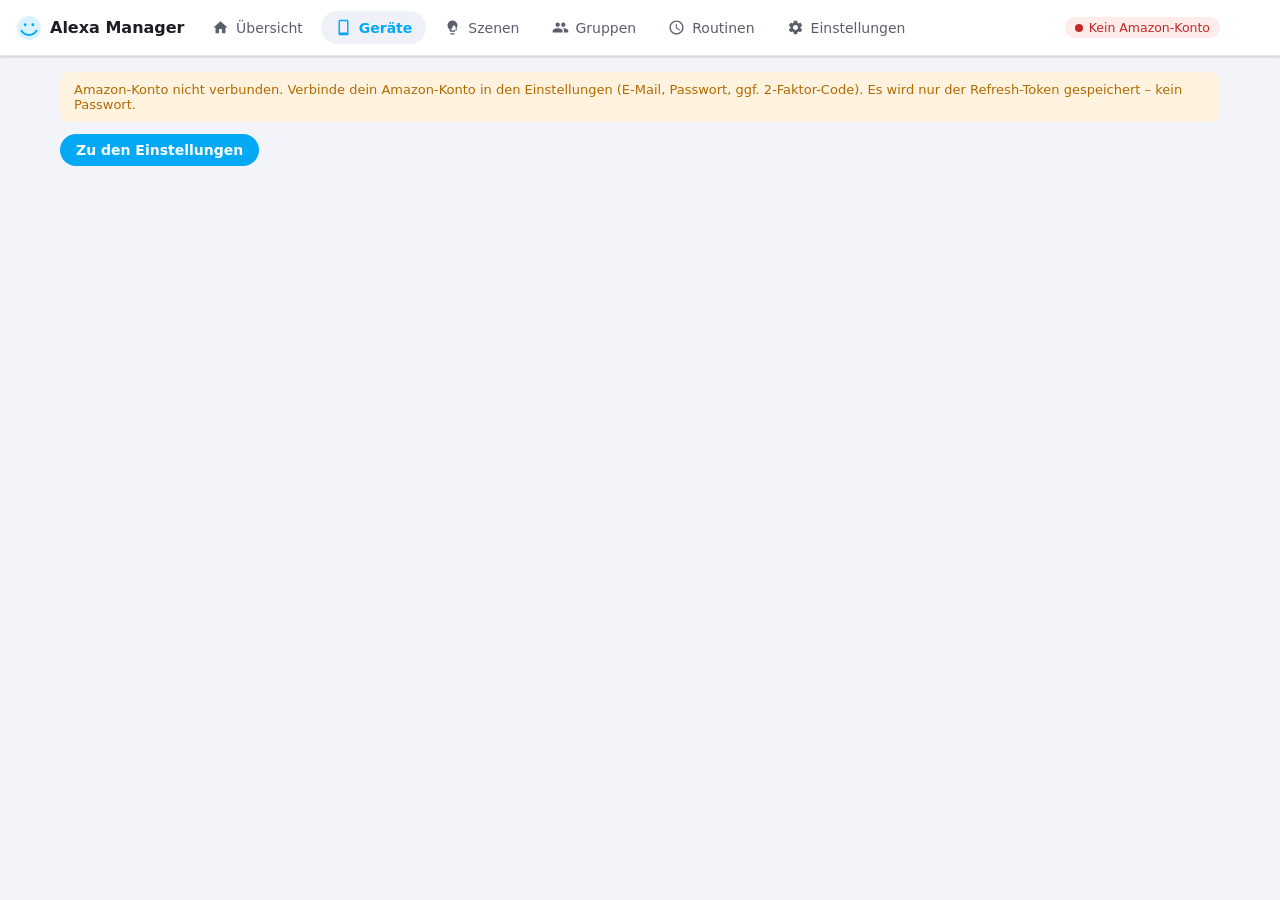
==== alexa-manager/rootfs/app/static/index.html @ fdf74951 "Repo als App-Repository umgebaut: Manifest + Add-on in alexa-manager/" ====
<!doctype html>
<html lang="de">
<head>
<meta charset="utf-8">
<meta name="viewport" content="width=device-width, initial-scale=1">
<title>Alexa Manager</title>
<script>
// Vor dem Body-Render: HA-Theme aus dem Parent-iFrame (gleiche Origin)
// auslesen, damit das Panel beim ersten Klick schon im korrekten
// Design laedt (sonst flackert das helle Default-Theme kurz durch).
(function () {
  try {
    if ((localStorage.getItem("am_theme") || "") === "dark")
      document.documentElement.setAttribute("data-theme", "dark");
    var p = window.parent;
    if (!p || p === window || !p.document) return;
    var el = p.document.body || p.document.documentElement;
    var bg = getComputedStyle(el).getPropertyValue("--primary-background-color").trim();
    if (!bg) return;
    var m = bg.match(/rgba?\(\s*(\d+)[\s,]+(\d+)[\s,]+(\d+)/), r, g, b;
    if (m) { r = +m[1]; g = +m[2]; b = +m[3]; }
    else {
      var h = bg.replace(/^#/, "");
      if (h.length === 3) h = h[0] + h[0] + h[1] + h[1] + h[2] + h[2];
      if (h.length < 6) return;
      r = parseInt(h.slice(0, 2), 16); g = parseInt(h.slice(2, 4), 16); b = parseInt(h.slice(4, 6), 16);
      if (isNaN(r) || isNaN(g) || isNaN(b)) return;
    }
    if ((0.299 * r + 0.587 * g + 0.114 * b) / 255 < 0.5)
      document.documentElement.setAttribute("data-theme", "dark");
  } catch (e) { /* Parent nicht lesbar - JS-Fallback greift */ }
})();
</script>
<link rel="icon" href="data:image/svg+xml,%3Csvg xmlns='http://www.w3.org/2000/svg' viewBox='0 0 24 24'%3E%3Ccircle cx='12' cy='12' r='11' fill='%2303a9f4'/%3E%3Cpath d='M5 14.5c1.8 2.6 4.2 3.9 7 3.9s5.2-1.3 7-3.9' stroke='%23fff' stroke-width='1.8' fill='none' stroke-linecap='round'/%3E%3C/svg%3E">
<link rel="stylesheet" href="style.css?v=1.1.19">
</head>
<body>
<header id="topbar">
  <div class="brand">
    <span class="brand-icon" id="brandIcon"></span>
    <span class="brand-title">Alexa Manager</span>
  </div>
  <nav id="tabs"></nav>
  <div class="topbar-right">
    <span id="sessionChip" class="chip hidden"></span>
    <button class="icon-btn" id="themeBtn" title="Theme wechseln" aria-label="Theme wechseln"></button>
  </div>
</header>
<main id="content"></main>
<aside id="drawer" class="drawer hidden">
  <div class="drawer-head">
    <span id="drawerTitle"></span>
    <button class="icon-btn" id="drawerClose" aria-label="Schließen"></button>
  </div>
  <div id="drawerBody" class="drawer-body"></div>
</aside>
<div id="dialogRoot" class="hidden"></div>
<div id="toastRoot"></div>
<script src="app.js?v=1.1.19"></script>
</body>
</html>
---- alexa-manager/rootfs/app/static/style.css ----
/* Alexa Manager - HA-Style (Material, Light/Dark) */

:root {
  --primary: #03a9f4;
  --primary-contrast: #ffffff;
  --bg: #f2f4f9;
  --card: #ffffff;
  --text: #1c1e24;
  --text-2: #5a5f6b;
  --line: #e3e6ee;
  --success: #1b873f;
  --success-bg: #e3f4ea;
  --warn: #b26a00;
  --warn-bg: #fff3e0;
  --error: #c62828;
  --error-bg: #fdecea;
  --chip-bg: #eef1f7;
  --shadow: 0 1px 3px rgba(20, 24, 40, .12), 0 1px 2px rgba(20, 24, 40, .08);
  --radius: 12px;
  color-scheme: light;
}

[data-theme="dark"] {
  --primary: #4fc3f7;
  --primary-contrast: #06222e;
  --bg: #0f1318;
  --card: #1a2029;
  --text: #e6e9ef;
  --text-2: #9aa3b2;
  --line: #2a3140;
  --success: #69d08a;
  --success-bg: #14321f;
  --warn: #f0b04e;
  --warn-bg: #38290f;
  --error: #f28b82;
  --error-bg: #3a1a17;
  --chip-bg: #242c3a;
  --shadow: 0 1px 3px rgba(0, 0, 0, .5);
  color-scheme: dark;
}

* { box-sizing: border-box; }
html, body { margin: 0; height: 100%; }
body {
  font-family: "Segoe UI", Roboto, system-ui, -apple-system, sans-serif;
  font-size: 14px;
  background: var(--bg);
  color: var(--text);
  display: flex;
  flex-direction: column;
  overflow: hidden;
}

button {
  font: inherit;
  cursor: pointer;
  border: none;
  background: none;
  color: inherit;
}
button:disabled { opacity: .45; cursor: not-allowed; }

/* ---------- Topbar ---------- */
#topbar {
  position: sticky; top: 0; z-index: 40;
  flex: none; height: 56px;
  display: flex; align-items: center; gap: 12px;
  padding: 0 16px;
  background: var(--card);
  border-bottom: 1px solid var(--line);
  box-shadow: var(--shadow);
}
.brand { display: flex; align-items: center; gap: 8px; min-width: 170px; }
.brand-icon { display: inline-flex; color: var(--primary); }
.brand-title { font-size: 16px; font-weight: 600; }
#tabs { display: flex; gap: 4px; flex: 1; overflow-x: auto; }
.tab-btn {
  padding: 8px 14px; border-radius: 20px;
  color: var(--text-2); white-space: nowrap;
  display: inline-flex; align-items: center; gap: 7px;
}
.tab-btn:hover { background: var(--chip-bg); }
.tab-btn.active { background: var(--chip-bg); color: var(--primary); font-weight: 600; }
.topbar-right { display: flex; align-items: center; gap: 8px; }

/* ---------- Chips ---------- */
.chip {
  display: inline-flex; align-items: center; gap: 6px;
  padding: 3px 10px; border-radius: 14px;
  background: var(--chip-bg); color: var(--text-2);
  font-size: 12.5px; white-space: nowrap;
}
.chip .dot { width: 8px; height: 8px; border-radius: 50%; background: var(--text-2); }
.chip.ok { color: var(--success); background: var(--success-bg); }
.chip.ok .dot { background: var(--success); }
.chip.err { color: var(--error); background: var(--error-bg); }
.chip.err .dot { background: var(--error); }
.chip.warn { color: var(--warn); background: var(--warn-bg); }

/* ---------- Layout ---------- */
main { flex: 1; overflow-y: auto; padding: 16px 20px 40px; max-width: 1200px; width: 100%; margin: 0 auto; }
.page-head { display: flex; align-items: center; gap: 10px; margin: 0 0 10px; }
.page-head h1 { font-size: 20px; margin: 0; font-weight: 600; }
.page-head .spacer { flex: 1; }
.page-head .actions { display: flex; gap: 8px; }

.card {
  background: var(--card);
  border-radius: var(--radius);
  box-shadow: var(--shadow);
  border: 1px solid var(--line);
  padding: 14px 16px;
  margin-bottom: 14px;
}
.card h2 { margin: 0 0 10px; font-size: 15px; font-weight: 600; }
.card .sub { color: var(--text-2); font-size: 13px; }

.grid { display: grid; gap: 14px; }
.grid.cols-4 { grid-template-columns: repeat(auto-fit, minmax(170px, 1fr)); }
.stat {
  background: var(--card); border-radius: var(--radius);
  border: 1px solid var(--line); box-shadow: var(--shadow);
  padding: 14px 16px;
}
.stat .num { font-size: 26px; font-weight: 700; }
.stat .lbl { color: var(--text-2); font-size: 13px; margin-top: 2px; }

/* ---------- Buttons ---------- */
.btn {
  display: inline-flex; align-items: center; gap: 7px;
  padding: 8px 16px; border-radius: 20px;
  background: var(--primary); color: var(--primary-contrast);
  font-weight: 600;
}
.btn:hover { filter: brightness(1.08); }
.btn.secondary { background: var(--chip-bg); color: var(--text); }
.btn.danger { background: var(--error); color: #fff; }
.btn.danger.secondary { background: var(--error-bg); color: var(--error); }
.btn.small { padding: 5px 12px; font-size: 13px; }
.icon-btn {
  display: inline-flex; align-items: center; justify-content: center;
  width: 36px; height: 36px; border-radius: 50%;
  color: var(--text-2);
}
.icon-btn:hover { background: var(--chip-bg); color: var(--text); }
.icon-btn.danger { color: var(--error); }
.icon-btn.danger:hover { background: var(--error-bg); }

/* ---------- Tabellen/Listen ---------- */
table.list { width: 100%; border-collapse: collapse; }
table.list td { padding: 10px 8px; border-bottom: 1px solid var(--line); vertical-align: middle; }
table.list tr.clickable { cursor: pointer; }
table.list tr.clickable:hover { background: var(--chip-bg); }
table.list td.main-cell { display: flex; align-items: center; gap: 12px; }
.cell-icon {
  width: 38px; height: 38px; border-radius: 10px;
  background: var(--chip-bg); display: inline-flex;
  align-items: center; justify-content: center;
  color: var(--text-2); flex: none;
}
.cell-title { font-weight: 600; }
.cell-sub { color: var(--text-2); font-size: 12.5px; margin-top: 1px; }
td.muted { color: var(--text-2); font-size: 13px; }
td.right { text-align: right; }

/* ---------- Kompakte Geräte-Tabelle (Aura-Device-Master-Style) ---------- */
.card.table-card { padding: 0; overflow-x: auto; }
table.list.compact { min-width: 900px; }
table.list.compact thead th {
  text-align: left; font-size: 11.5px; font-weight: 600;
  text-transform: uppercase; letter-spacing: .4px;
  color: var(--text-2); padding: 9px 12px;
  border-bottom: 1px solid var(--line); white-space: nowrap;
}
table.list.compact thead th.right { text-align: right; }
table.list.compact thead th.sortable { cursor: pointer; user-select: none; }
table.list.compact thead th.sortable:hover { color: var(--text); }
.sort-ar { font-weight: 700; color: var(--primary); }
table.list.compact td { padding: 7px 12px; font-size: 13px; }
table.list.compact td.c-name { font-weight: 600; white-space: nowrap; }
table.list.compact td.c-desc { color: var(--text-2); font-size: 12.5px; max-width: 340px; }
table.list.compact td.c-desc span {
  display: block; overflow: hidden; text-overflow: ellipsis;
  display: -webkit-box; -webkit-line-clamp: 2; -webkit-box-orient: vertical;
}
.badge {
  display: inline-block; padding: 2px 9px; border-radius: 10px;
  background: var(--chip-bg); color: var(--text-2);
  font-size: 10.5px; font-weight: 600; letter-spacing: .4px;
  text-transform: uppercase; white-space: nowrap;
}
.st-main { font-size: 12.5px; font-weight: 600; color: var(--text-2); }
.st-main.ok { color: var(--success); }
.st-main.err { color: var(--error); }
.st-sub { font-size: 11.5px; color: var(--text-2); margin-top: 1px; }
.id-mono {
  display: inline-block; max-width: 190px; overflow: hidden;
  text-overflow: ellipsis; white-space: nowrap;
  font-family: ui-monospace, Consolas, monospace;
  font-size: 11.5px; color: var(--text-2);
}
.row-actions { display: flex; gap: 6px; justify-content: flex-end; }
.row-btn {
  width: 30px; height: 30px; border-radius: 8px;
  border: 1px solid var(--line); color: var(--text-2);
  display: inline-flex; align-items: center; justify-content: center;
  background: none;
}
.row-btn:hover { background: var(--chip-bg); color: var(--text); }
.row-btn.danger:hover { background: var(--error-bg); color: var(--error); border-color: var(--error); }

/* ---------- Stat-Cards (kompakt, horizontal) ---------- */
.stat-cards {
  display: flex; gap: 10px; margin-bottom: 12px;
  overflow-x: auto; padding-bottom: 2px;
}
.stat-card {
  display: flex; align-items: center; gap: 10px;
  min-width: 116px; padding: 10px 14px;
  background: var(--card); border: 1px solid var(--line);
  border-radius: var(--radius); box-shadow: var(--shadow);
  flex: none;
}
.stat-card .s-ic { display: inline-flex; color: var(--text-2); }
.stat-card .s-ic.ok { color: var(--success); }
.stat-card .s-ic.err { color: var(--error); }
.stat-card .s-num { font-size: 20px; font-weight: 700; line-height: 1; }
.stat-card .s-lbl { font-size: 11.5px; color: var(--text-2); margin-left: auto; white-space: nowrap; }

.search {
  display: flex; align-items: center; gap: 8px;
  background: var(--chip-bg); border-radius: var(--radius);
  padding: 8px 14px; margin-bottom: 10px; max-width: 420px;
}
.search input { border: none; background: none; outline: none; font: inherit; width: 100%; color: var(--text); }
.search-clear {
  flex: none; border: none; background: var(--line); color: var(--text-2);
  width: 22px; height: 22px; border-radius: 50%;
  display: inline-flex; align-items: center; justify-content: center;
  padding: 0;
}
.search-clear:hover { background: var(--error-bg); color: var(--error); }
.filter-row { display: flex; gap: 6px; flex-wrap: wrap; margin-bottom: 12px; }
.group-sel {
  border: 1px solid var(--line); border-radius: 8px;
  background: var(--card); color: var(--text);
  font: inherit; font-size: 12.5px; padding: 5px 10px;
  cursor: pointer;
}
.group-sel:hover { border-color: var(--primary); }
.filter {
  padding: 5px 12px; border-radius: 16px;
  background: var(--chip-bg); color: var(--text-2); font-size: 12.5px;
}
.filter.active { background: var(--primary); color: var(--primary-contrast); font-weight: 600; }

.empty {
  text-align: center; color: var(--text-2);
  padding: 40px 16px; font-size: 14px;
}
.empty .big { font-size: 34px; margin-bottom: 8px; opacity: .5; }

/* ---------- Formular ---------- */
label.field { display: block; margin-bottom: 12px; }
label.field .lbl { display: block; font-size: 13px; color: var(--text-2); margin-bottom: 5px; }
input[type=text], input[type=email], input[type=password], input[type=time], select, textarea {
  width: 100%; font: inherit; color: var(--text);
  background: var(--chip-bg); border: 1px solid transparent;
  border-radius: 8px; padding: 9px 12px; outline: none;
}
input:focus, select:focus, textarea:focus { border-color: var(--primary); }
textarea { font-family: ui-monospace, Consolas, monospace; font-size: 12.5px; min-height: 90px; resize: vertical; }
.hint { font-size: 12px; color: var(--text-2); margin-top: 4px; }

/* ---------- Drawer ---------- */
.drawer {
  position: fixed; top: 0; right: 0; bottom: 0; z-index: 60;
  width: min(460px, 100%);
  background: var(--card);
  border-left: 1px solid var(--line);
  box-shadow: -4px 0 18px rgba(0,0,0,.18);
  display: flex; flex-direction: column;
  transform: translateX(0);
}
.drawer.hidden { display: none; }
.drawer-head {
  display: flex; align-items: center; gap: 8px;
  flex: none; height: 56px; padding: 0 16px;
  border-bottom: 1px solid var(--line);
  font-size: 16px; font-weight: 600;
}
.drawer-head #drawerTitle { flex: 1; }
.drawer-body { overflow-y: auto; padding: 16px; flex: 1; }
.kv { display: grid; grid-template-columns: 150px 1fr; gap: 6px 10px; font-size: 13.5px; }
.kv .k { color: var(--text-2); }
.kv .v { word-break: break-word; }
.drawer .actions { display: flex; flex-wrap: wrap; gap: 8px; margin-top: 16px; }

details.raw { margin-top: 14px; }
details.raw summary { cursor: pointer; color: var(--primary); font-size: 13px; font-weight: 600; padding: 4px 0; }
pre.rawjson {
  background: var(--chip-bg); border-radius: 8px; padding: 10px;
  font-size: 12px; overflow-x: auto; white-space: pre-wrap; word-break: break-word;
}

/* ---------- Dialog ---------- */
.dialog-overlay {
  position: fixed; inset: 0; z-index: 80;
  background: rgba(8, 10, 16, .5);
  display: flex; align-items: center; justify-content: center;
  padding: 18px;
}
.dialog {
  background: var(--card); border-radius: 16px;
  width: 100%; max-width: 560px; max-height: 92vh;
  display: flex; flex-direction: column;
  box-shadow: 0 10px 40px rgba(0,0,0,.35);
}
.dialog .head { padding: 18px 20px 8px; font-size: 17px; font-weight: 600; }
.dialog .body { padding: 8px 20px 16px; overflow-y: auto; }
.dialog .foot {
  padding: 12px 20px; border-top: 1px solid var(--line);
  display: flex; justify-content: flex-end; gap: 8px;
}
.dialog .foot .spacer { flex: 1; }

/* ---------- Toast ---------- */
#toastRoot { position: fixed; left: 16px; bottom: 16px; z-index: 100; display: flex; flex-direction: column; gap: 8px; }
.toast {
  background: #232a35; color: #fff;
  padding: 11px 16px; border-radius: 10px;
  box-shadow: var(--shadow); font-size: 13.5px;
  display: flex; align-items: center; gap: 9px;
  max-width: 440px;
  animation: slidein .18s ease-out;
}
[data-theme="dark"] .toast { background: #31405a; }
.toast.err { background: var(--error); }
.toast .t-icon { display: inline-flex; }
@keyframes slidein { from { transform: translateY(8px); opacity: 0; } to { transform: none; opacity: 1; } }

.hidden { display: none !important; }

/* Aktionen-Auswahl (Routinen-Editor) */
.action-row {
  border: 1px solid var(--line); border-radius: 10px;
  padding: 10px; margin-bottom: 10px; position: relative;
}
.action-row .top { display: flex; gap: 8px; align-items: center; }
.action-row .top select { flex: 1; }
.action-row .rm { position: absolute; top: 6px; right: 6px; }
.action-row .lbl2 { font-size: 12px; color: var(--text-2); margin: 6px 0 3px; }

.day-chips { display: flex; gap: 5px; flex-wrap: wrap; }
.day-chips .filter { min-width: 42px; justify-content: center; }

.notice {
  background: var(--warn-bg); color: var(--warn);
  border-radius: 10px; padding: 10px 14px; font-size: 13px; margin-bottom: 12px;
}
.notice.err { background: var(--error-bg); color: var(--error); }
.notice.ok { background: var(--success-bg); color: var(--success); }

.checkbox-row { display: flex; align-items: center; gap: 8px; padding: 6px 2px; cursor: pointer; }
.checkbox-row input { width: 16px; height: 16px; accent-color: var(--primary); }
.dev-pick { max-height: 240px; overflow-y: auto; border: 1px solid var(--line); border-radius: 10px; padding: 6px; }

/* ---------- Geräte-Seite (1.1.17): Selektion, Filter-Combos, Bottombar ---------- */
#content.no-pad { padding-bottom: 4px; }
.dev-page { height: 100%; display: flex; flex-direction: column; min-height: 0; }
.dev-page .page-head, .dev-page .stat-cards,
.dev-page .dev-filter-row, .dev-page .dev-bottombar { flex: none; }

.stat-card.clickable { cursor: pointer; user-select: none; }
.stat-card.clickable:hover { border-color: var(--primary); }
.stat-card.active { border-color: var(--primary); }
.stat-card.active .s-lbl { color: var(--primary); font-weight: 600; }

.dev-filter-row {
  display: flex; gap: 8px; align-items: stretch;
  margin-bottom: 10px; flex-wrap: wrap;
}
.dev-filter-row .search { flex: 1 1 260px; max-width: none; margin-bottom: 0; min-width: 0; }
.combo {
  flex: 1 1 150px; max-width: 230px; min-width: 0;
  border: 1px solid var(--line); border-radius: var(--radius);
  background: var(--card); color: var(--text);
  font: inherit; font-size: 12.5px; padding: 8px 10px;
  cursor: pointer; text-overflow: ellipsis;
}
.combo:hover { border-color: var(--primary); }
.combo:focus { outline: none; border-color: var(--primary); }

.card.table-card.dev-table-card {
  flex: 1 1 auto; min-height: 0; margin-bottom: 10px; overflow: auto;
}
.dev-table-card thead th { position: sticky; top: 0; background: var(--card); z-index: 2; }
table.list.compact td.c-check, table.list.compact th.c-check { width: 36px; padding-left: 14px; }
.row-check { width: 16px; height: 16px; accent-color: var(--primary); cursor: pointer; }
table.list.compact tr.sel { background: var(--chip-bg); }

.dev-bottombar {
  display: flex; align-items: center; gap: 8px; flex-wrap: wrap;
  background: var(--card); border: 1px solid var(--line);
  border-radius: var(--radius); box-shadow: var(--shadow);
  padding: 8px 12px;
}
.dev-bottombar .sel-count { font-size: 13px; color: var(--text-2); margin-right: 6px; white-space: nowrap; }
.dev-bottombar .spacer { flex: 1; }

/* Buttons der Bottombar: schwarz, nur Löschen rot */
.btn.solid { background: #000; color: #fff; border: 1px solid rgba(255, 255, 255, .16); }
[data-theme="dark"] .btn.solid { background: #000; border-color: var(--line); }
.btn.solid:disabled { filter: none; opacity: .45; }
.btn.danger-solid { background: #c62828; color: #fff; border: 1px solid #c62828; }
.btn.danger-solid:hover { filter: brightness(1.12); }
.btn.danger-solid:disabled { filter: none; opacity: .45; }
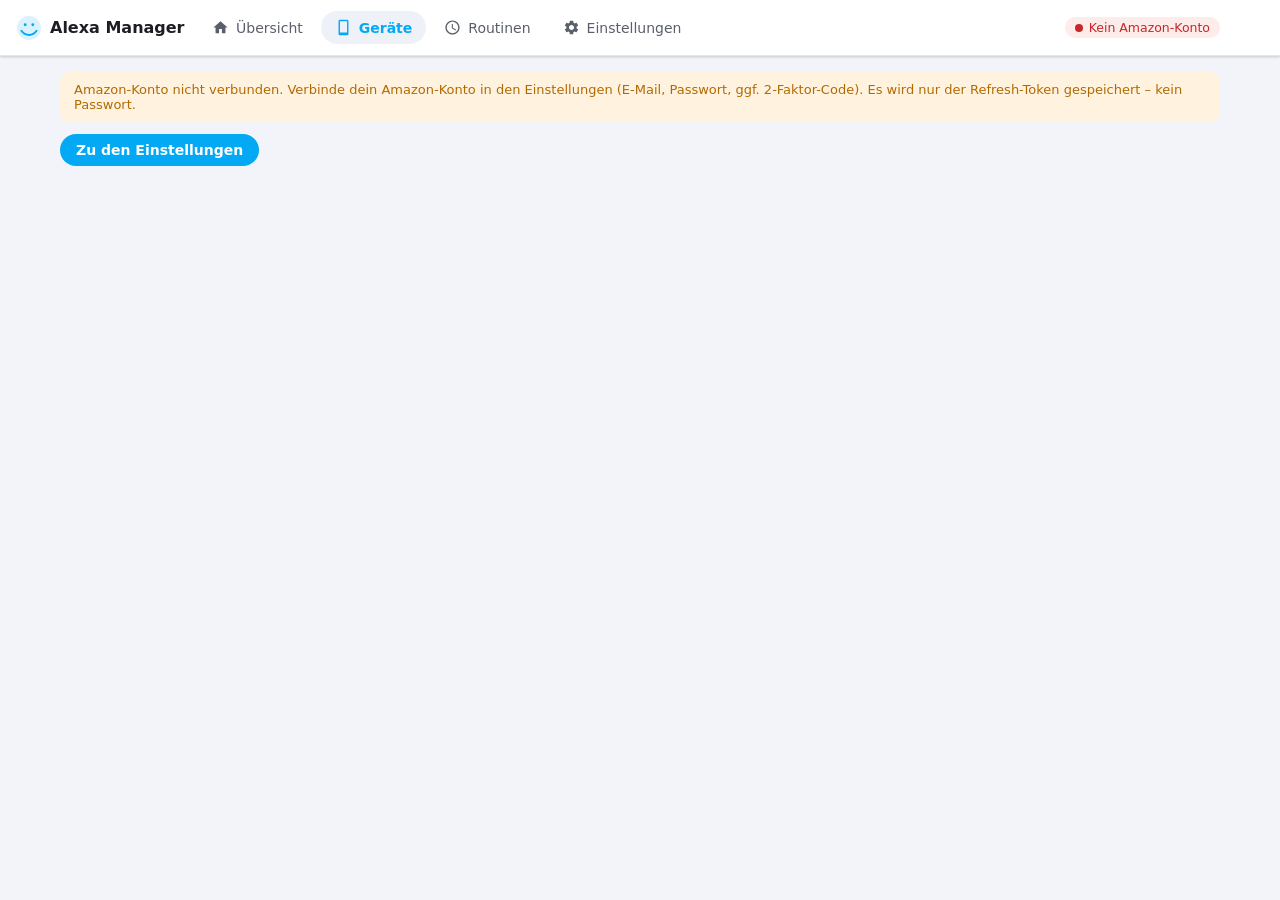
==== commit 4a395943: "v1.2.0: Szenen/Gruppen-Panels entfernt, Routinen-Tabelle wie Geräte, Bearbeiten/Anlegen weg, Icon em" ====
--- a/alexa-manager/rootfs/app/static/index.html
+++ b/alexa-manager/rootfs/app/static/index.html
@@ -32,7 +32,7 @@
 })();
 </script>
 <link rel="icon" href="data:image/svg+xml,%3Csvg xmlns='http://www.w3.org/2000/svg' viewBox='0 0 24 24'%3E%3Ccircle cx='12' cy='12' r='11' fill='%2303a9f4'/%3E%3Cpath d='M5 14.5c1.8 2.6 4.2 3.9 7 3.9s5.2-1.3 7-3.9' stroke='%23fff' stroke-width='1.8' fill='none' stroke-linecap='round'/%3E%3C/svg%3E">
-<link rel="stylesheet" href="style.css?v=1.1.19">
+<link rel="stylesheet" href="style.css?v=1.2.0">
 </head>
 <body>
 <header id="topbar">
@@ -56,6 +56,6 @@
 </aside>
 <div id="dialogRoot" class="hidden"></div>
 <div id="toastRoot"></div>
-<script src="app.js?v=1.1.19"></script>
+<script src="app.js?v=1.2.0"></script>
 </body>
 </html>
